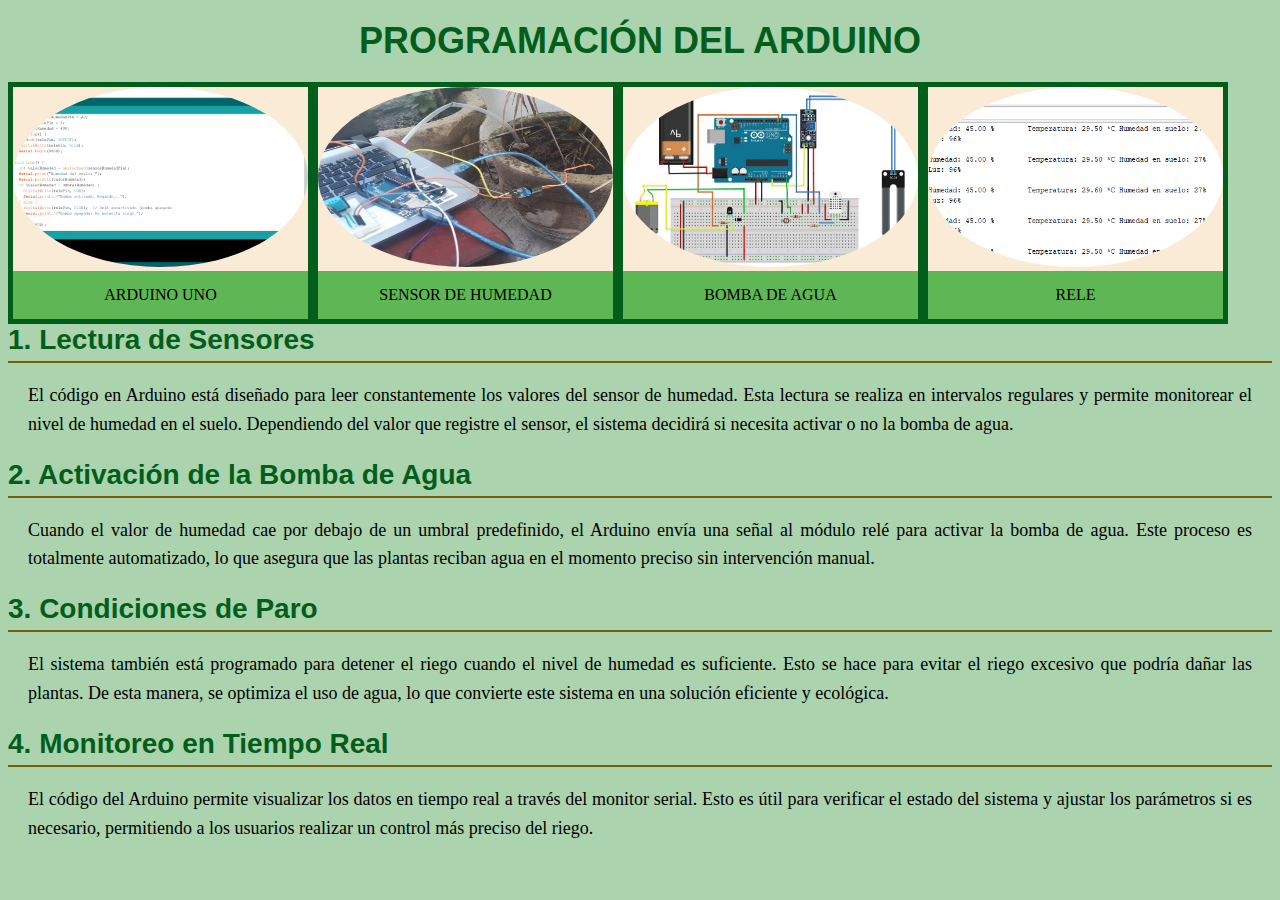
==== pagina_2.html @ 2bc8b879 "Add files via upload" ====
<!DOCTYPE html>
<html lang="en">
<head>
    <meta charset="UTF-8">
    <meta name="viewport" content="width=device-width, initial-scale=1.0">
    <meta charset="UTF-8">
    <meta http-equiv="X-UA-Compatible" content="IE=edge">
    <meta name="viewport" content="width-device-width, initial-scale">
    <title>Programación del Arduino</title>
    <link rel="stylesheet" href="styles2.CSS">
</head>
<body>
    <h1>PROGRAMACIÓN DEL ARDUINO</h1>
    <div class="galeria">
        <a target="_blank" href="1_codigo_ide.png">
            <img class="imagenovalada" src="1_codigo_ide.png" alt="">
        </a>
        <div class="texto">ARDUINO UNO</div>
    </div>
    <div class="galeria">
        <a target="_blank" href="2_conexion_cables.jpg">
            <img class="imagenovalada" src="2_conexion_cables.jpg" alt="">
        </a>
        <div class="texto">SENSOR DE HUMEDAD</div>
    </div>
    <div class="galeria">
        <a target="_blank" href="3_esquema_conexion.jpg">
            <img class="imagenovalada" src="3_esquema_conexion.jpg" alt="">
        </a>
        <div class="texto">BOMBA DE AGUA</div>
    </div>
    <div class="galeria">
        <a target="_blank" href="4_pantalla_serial.png">
            <img class="imagenovalada" src="4_pantalla_serial.png" alt="">
        </a>
        <div class="texto">RELE</div>
    </div>
    <div class="clearfix">
        <h2>1. Lectura de Sensores</h2>
        <p>El código en Arduino está diseñado para leer constantemente los valores del sensor de humedad. Esta lectura se realiza en intervalos regulares y permite monitorear el nivel de humedad en el suelo. Dependiendo del valor que registre el sensor, el sistema decidirá si necesita activar o no la bomba de agua.</p>
        <h2>2. Activación de la Bomba de Agua</h2>
        <p>Cuando el valor de humedad cae por debajo de un umbral predefinido, el Arduino envía una señal al módulo relé para activar la bomba de agua. Este proceso es totalmente automatizado, lo que asegura que las plantas reciban agua en el momento preciso sin intervención manual.</p>
        <h2>3. Condiciones de Paro</h2>
        <p>El sistema también está programado para detener el riego cuando el nivel de humedad es suficiente. Esto se hace para evitar el riego excesivo que podría dañar las plantas. De esta manera, se optimiza el uso de agua, lo que convierte este sistema en una solución eficiente y ecológica.</p>
        <h2>4. Monitoreo en Tiempo Real</h2>
        <p>El código del Arduino permite visualizar los datos en tiempo real a través del monitor serial. Esto es útil para verificar el estado del sistema y ajustar los parámetros si es necesario, permitiendo a los usuarios realizar un control más preciso del riego.</p>
                
    </div>
</body>
</html>
---- styles2.CSS ----
body{
    background-color: rgb(170, 211, 174);
}
.imagenovalada{
    border-radius: 90%;
    width: 295px;
    height: 180px;
}
.galeriaimagen{
    width: 295px;
    height: 180px;
}
.texto{
    background-color: rgb(94, 182, 84);
    color: black;
    text-align: center;
    padding: 15px;
}
.galeria{
    background-color: antiquewhite;
    border: 5px solid rgb(3, 94, 27);
    width: 295px;
    height: auto;
    float: left; 
}
.galeria:hover{
    border: 8px solid black;
}
.clearfix{
    clear: both;
}
h1 {
    font-family: 'Arial', sans-serif;
    font-size: 36px;
    color: rgb(3, 94, 27);
    text-align: center;
    margin-top: 20px;
    margin-bottom: 20px;
}
h2 {
    font-family: 'Verdana', sans-serif;
    font-size: 28px;
    color: rgb(3, 94, 27);
    text-align: left;
    margin-top: 20px;
    margin-bottom: 10px;
    border-bottom: 2px solid #745f04;
    padding-bottom: 5px;
}
p {
    font-family: 'Georgia', serif;
    font-size: 18px;
    line-height: 1.6;
    color: black;
    text-align: justify;
    margin-bottom: 20px;
    padding: 0 20px;
}
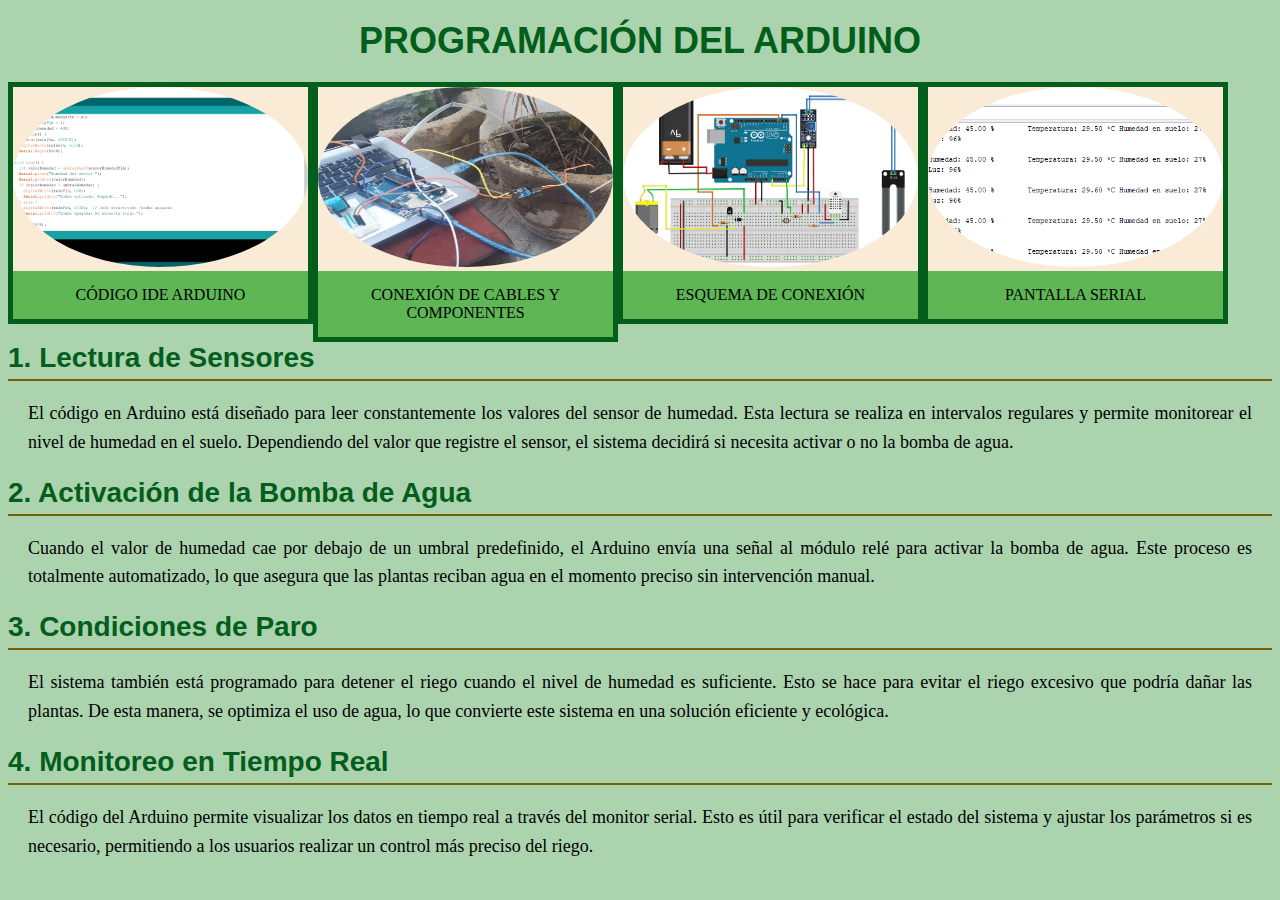
==== commit fa6bbc13: "pagina_2.html" ====
--- a/pagina_2.html
+++ b/pagina_2.html
@@ -15,25 +15,25 @@
         <a target="_blank" href="1_codigo_ide.png">
             <img class="imagenovalada" src="1_codigo_ide.png" alt="">
         </a>
-        <div class="texto">ARDUINO UNO</div>
+        <div class="texto">CÓDIGO IDE ARDUINO</div>
     </div>
     <div class="galeria">
         <a target="_blank" href="2_conexion_cables.jpg">
             <img class="imagenovalada" src="2_conexion_cables.jpg" alt="">
         </a>
-        <div class="texto">SENSOR DE HUMEDAD</div>
+        <div class="texto">CONEXIÓN DE CABLES Y COMPONENTES</div>
     </div>
     <div class="galeria">
         <a target="_blank" href="3_esquema_conexion.jpg">
             <img class="imagenovalada" src="3_esquema_conexion.jpg" alt="">
         </a>
-        <div class="texto">BOMBA DE AGUA</div>
+        <div class="texto">ESQUEMA DE CONEXIÓN</div>
     </div>
     <div class="galeria">
         <a target="_blank" href="4_pantalla_serial.png">
             <img class="imagenovalada" src="4_pantalla_serial.png" alt="">
         </a>
-        <div class="texto">RELE</div>
+        <div class="texto">PANTALLA SERIAL</div>
     </div>
     <div class="clearfix">
         <h2>1. Lectura de Sensores</h2>
@@ -47,4 +47,4 @@
                 
     </div>
 </body>
-</html>+</html>
